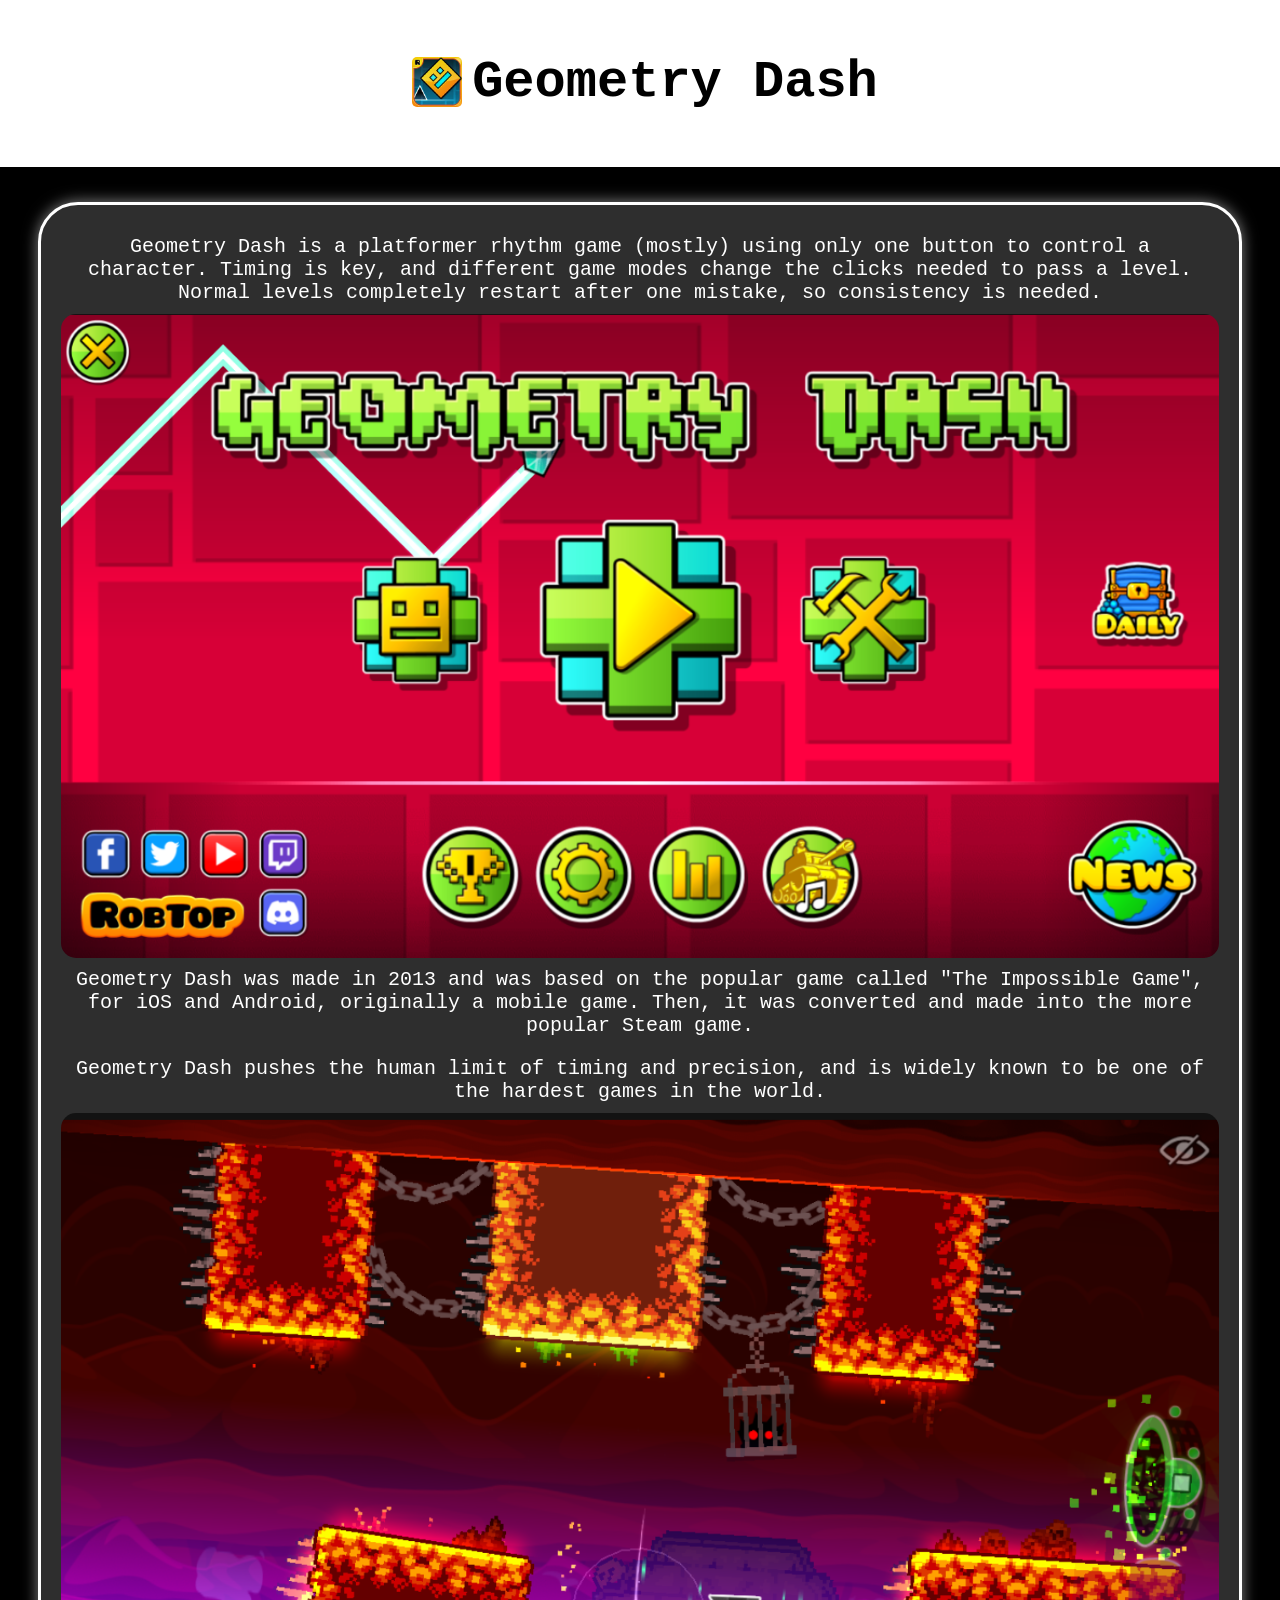
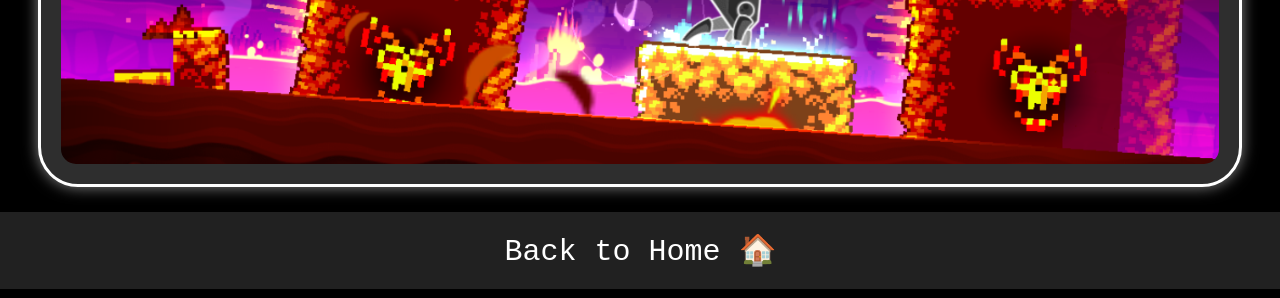
==== geometrydash.html @ 23995342 "Added Website files and images for the project." ====
<!DOCTYPE html>

<html>
  <head>
    <!-- CSS linking -->
    
    <link rel="stylesheet" href="style.css">
    
  </head>
<body>

<!-- The heading -->
<div class="header">

  <img src="geodash_logo.jpeg" alt="gdlogo">

  <h1>Geometry Dash</h1>
  
</div>

  <br>

<!-- The body text -->
<div class="text">
<p> Geometry Dash is a platformer rhythm game   (mostly) using only one button to control a character. Timing is key, and different game modes change the clicks needed to pass a level. Normal levels completely restart after one mistake, so consistency is needed. </p>

<img src="gdscreenshot.png" alt="A screenshot of Geometry Dash">
  
<p> Geometry Dash was made in 2013 and was based on the popular game called "The Impossible Game", for iOS and Android, originally a mobile game. Then, it was converted and made into the more popular Steam game.</p>

<p> Geometry Dash pushes the human limit of timing and precision, and is widely known to be one of the hardest games in the world. </p>

<img src="dash.png"   alt="A screenshot of the Geometry Dash main level, Dash">
  
</div>
<br>
  
<!-- The footer -->
<div class="footer">
  
    <a href="index.html" class="hoverboy">Back to Home 🏠 </a>
  
</div>
 
    
    
  </body>
</html>
---- style.css ----
/*Image styling as a whole*/
img{
  border-radius: 15px;
}

a{
  color:white;
  font-size: 30px;
  text-align: center;
  text-decoration: none;
}

a:hover {
  color: lawngreen;
  font-weight: bold;
  font-size: 34px;
}

a:active {
  color: red;
  font-weight: bold;
  font-style: italic;
}


.header{
  background: white;
  margin: -10px;
  padding: 20px;
  display: flex;
  flex-direction: row;
  justify-content: center;
  align-items: center;
  font-size: 200%;
}

.header > img{
  height: 50px;
  width: 50px;
  padding: 10px;
}

.text{
  display: flex;
  flex-wrap: wrap;
  flex-direction: column;
  justify-content: center;
  align-content: center;
  font-size: 20px;
  text-align: center;
  padding:20px;
  border-style: solid;
  border-color: white;
  border-radius: 40px;
  background: #2e2e2e;
  box-opacity: 0.5;
  margin: 30px;
  box-shadow: 0px 0px 15px #888888;
}

.text > p{
  margin: 10px;
}

.text > img {
  width: 100%;
  height: 100%;
  object-fit: cover;
}

.text > h2{
  color:white;
}
.text > ul{
  color:white;
}

body{
  background: black;
  font-family: monospace;
  
}

p{
  color: white;
}

.footer{
  background: #212121;
  margin:-20px;
  padding:20px;
  display: flex;
  flex-direction: row;
  justify-content: center;
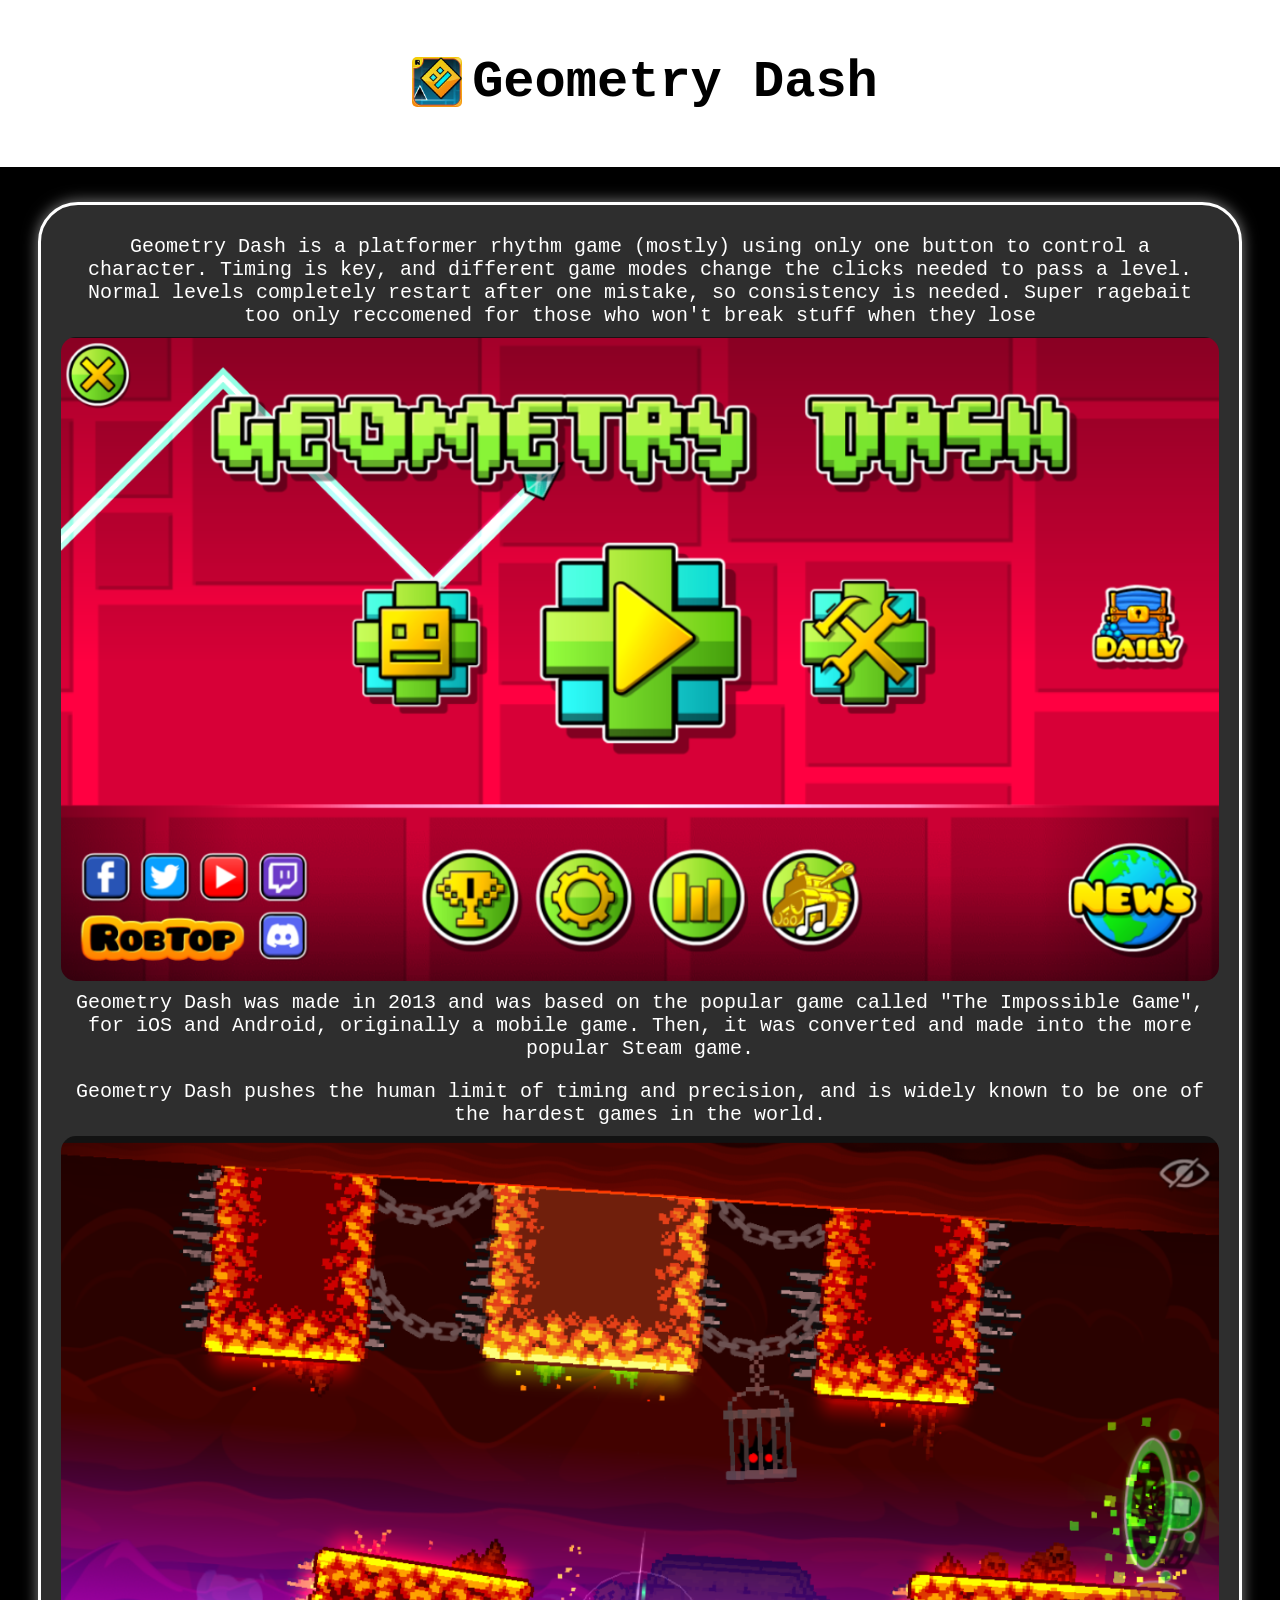
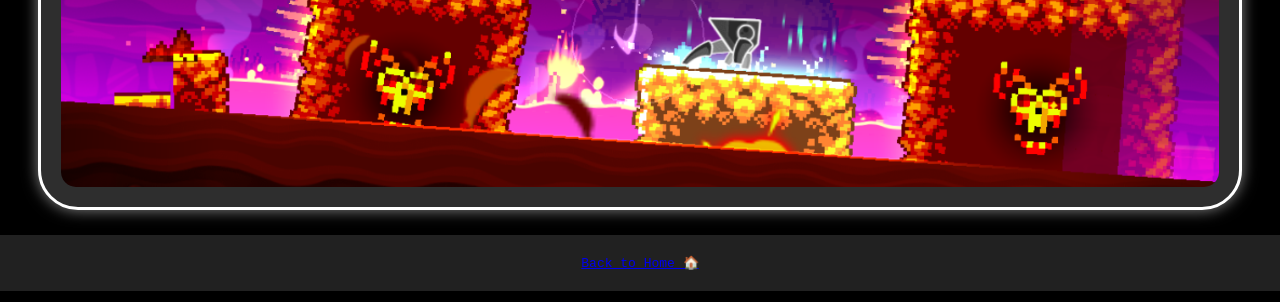
==== commit 66a5d041: "More addtions to the style.css file, and some edits to the geometrydash.html file. Also, some edits " ====
--- a/geometrydash.html
+++ b/geometrydash.html
@@ -22,7 +22,7 @@
 
 <!-- The body text -->
 <div class="text">
-<p> Geometry Dash is a platformer rhythm game   (mostly) using only one button to control a character. Timing is key, and different game modes change the clicks needed to pass a level. Normal levels completely restart after one mistake, so consistency is needed. </p>
+<p> Geometry Dash is a platformer rhythm game   (mostly) using only one button to control a character. Timing is key, and different game modes change the clicks needed to pass a level. Normal levels completely restart after one mistake, so consistency is needed. Super ragebait too only reccomened for those who won't break stuff when they lose </p>
 
 <img src="gdscreenshot.png" alt="A screenshot of Geometry Dash">
   
--- a/style.css
+++ b/style.css
@@ -3,6 +3,8 @@
   border-radius: 15px;
 }
 
+
+<!--Other styling for the page-->
 a{
   color:white;
   font-size: 30px;
@@ -53,7 +55,6 @@
   border-color: white;
   border-radius: 40px;
   background: #2e2e2e;
-  box-opacity: 0.5;
   margin: 30px;
   box-shadow: 0px 0px 15px #888888;
 }
@@ -91,4 +92,4 @@
   padding:20px;
   display: flex;
   flex-direction: row;
-  justify-content: center;+  justify-content: center;}
